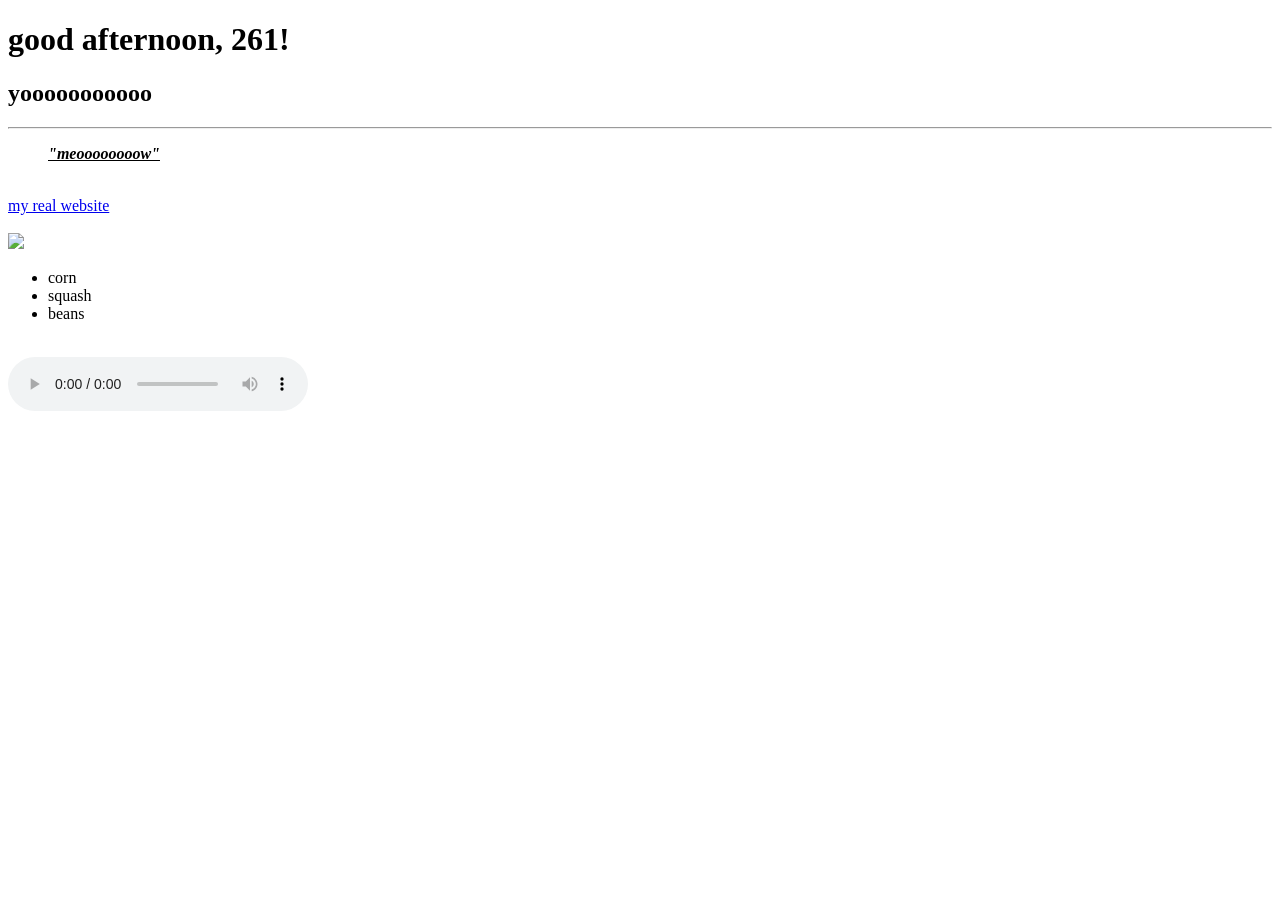
==== index.html @ 15208ff0 "Create index.html" ====
<!doctype html>
<html lang="en">
<header>
<meta charset="UTF-8">
<title>tabby cat</title>
<link href="styles.css" rel="stylesheet">
<script src="https://cdnjs.cloudflare.com/ajax/libs/p5.js/1.11.1/p5.js"></script>
<script src="https://cdnjs.cloudflare.com/ajax/libs/p5.js/1.11.1/addons/p5.sound.min.js"></script>
</header>
<body>
<h1>
good afternoon, 261!
</h1>
<p>
  <h2>yooooooooooo</h2>
  <hr />
  <div>
  <blockquote><b><i><u> "meoooooooow" </u></i></b></blockquote>
</div>
  <br>
  <div>
  <a href="http://racheldevorah.studio"> my real website </a>
  </div>
   <br>
  <div>
  <img src="oprah.gif">
</div>
    <div>
<ul>
		<li>corn</li>
		<li>squash</li>
		<li>beans</li>
</ul>
</div>
<br>
<div>
  <audio controls> <source src="mtec343.mp3" type="audio/mpeg"></audio> 
  <br>
</div>
<div>
	    <script src="orbits.js"></script>
</div>
</p>
</body>
</html>
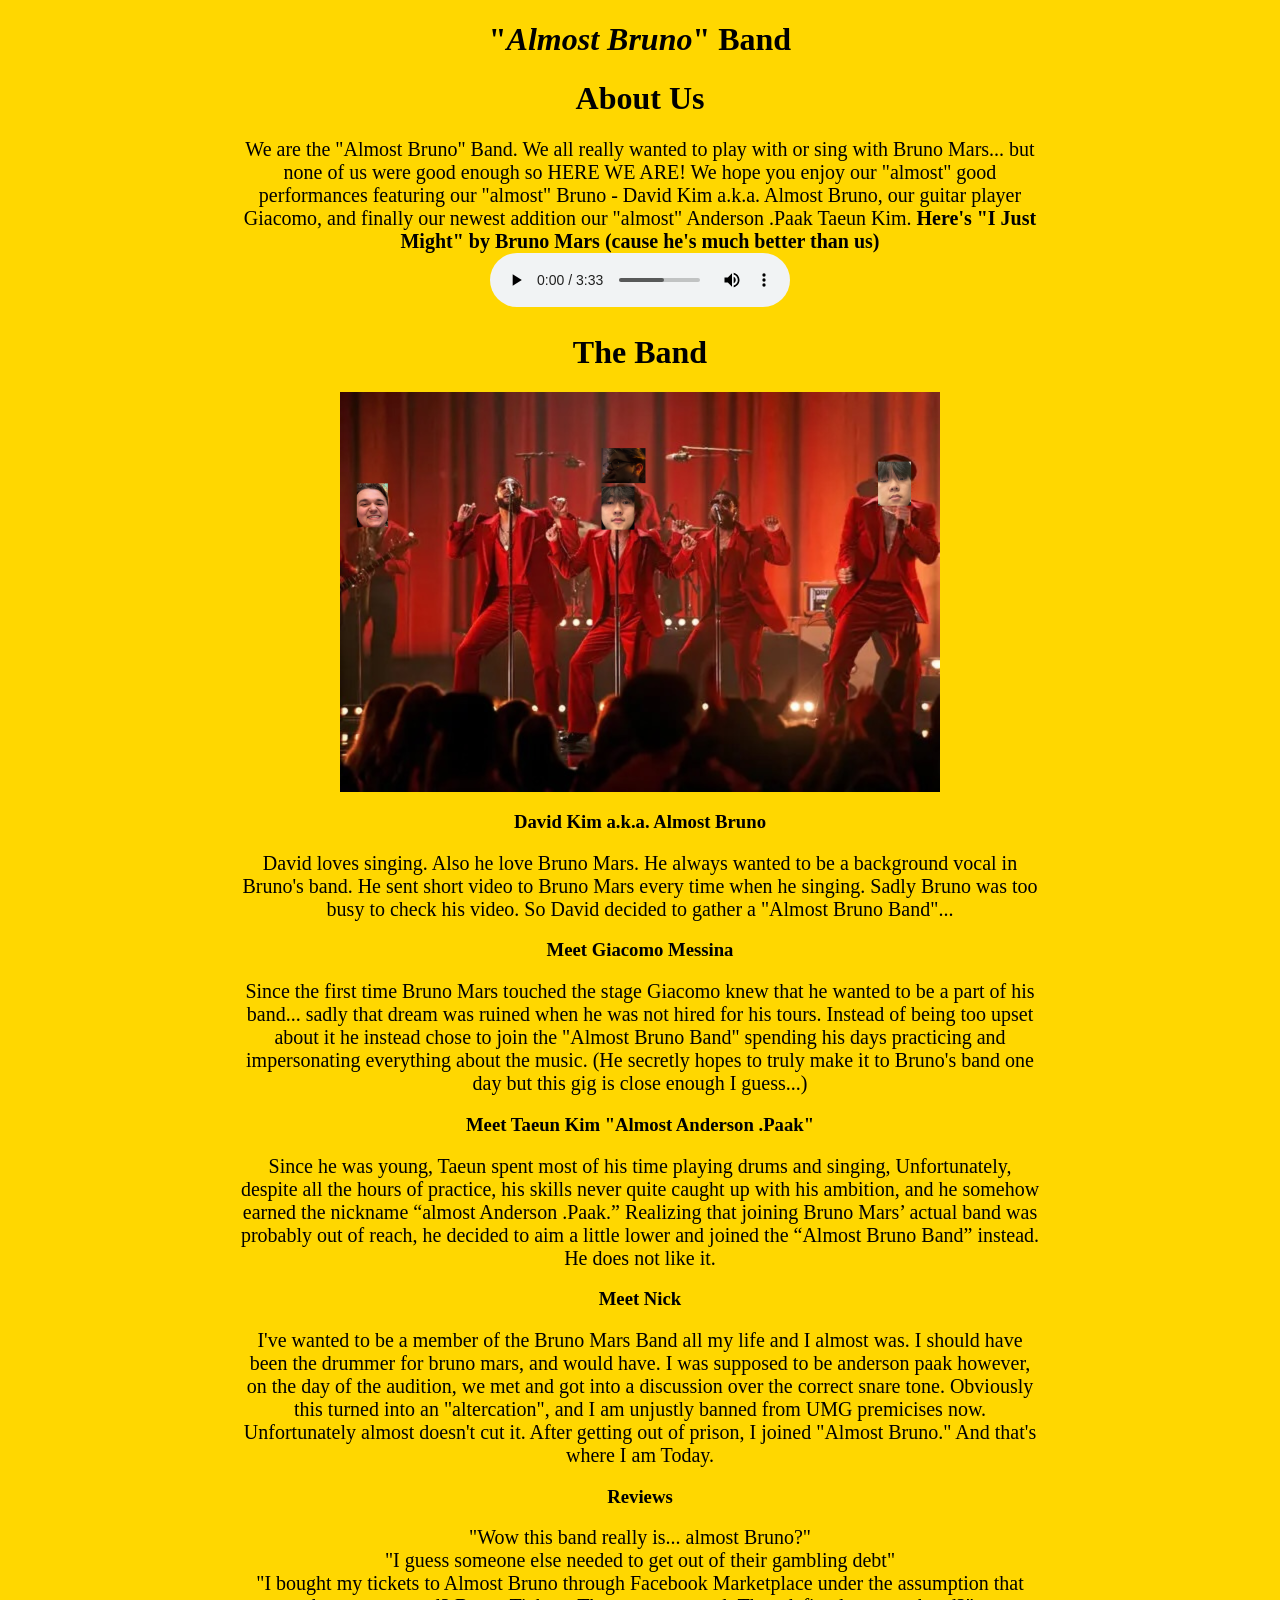
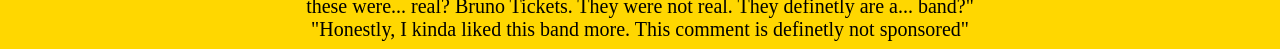
==== commit 85606196: "Rename Index.html to index.html" ====
--- a/index.html
+++ b/index.html
@@ -1,45 +1,44 @@
-<!doctype html>
-<html lang="en">
-<header>
-<meta charset="UTF-8">
-<title>tabby cat</title>
-<link href="styles.css" rel="stylesheet">
-<script src="https://cdnjs.cloudflare.com/ajax/libs/p5.js/1.11.1/p5.js"></script>
-<script src="https://cdnjs.cloudflare.com/ajax/libs/p5.js/1.11.1/addons/p5.sound.min.js"></script>
-</header>
+
+<!DOCTYPE html>
+<html>
+<head>
+  <title>Band Website</title>
+  <link rel="stylesheet" type="text/css" href="style.css">
+</head>
+  <header>
+      <h1> "<i>Almost Bruno</i>" Band </h1>
+  </header>
+<meta charset="utf-8">
 <body>
-<h1>
-good afternoon, 261!
-</h1>
-<p>
-  <h2>yooooooooooo</h2>
-  <hr />
-  <div>
-  <blockquote><b><i><u> "meoooooooow" </u></i></b></blockquote>
-</div>
-  <br>
-  <div>
-  <a href="http://racheldevorah.studio"> my real website </a>
-  </div>
-   <br>
-  <div>
-  <img src="oprah.gif">
-</div>
-    <div>
-<ul>
-		<li>corn</li>
-		<li>squash</li>
-		<li>beans</li>
-</ul>
-</div>
-<br>
-<div>
-  <audio controls> <source src="mtec343.mp3" type="audio/mpeg"></audio> 
-  <br>
-</div>
-<div>
-	    <script src="orbits.js"></script>
-</div>
+  <h1>About Us</h1>
+  <p>We are the "Almost Bruno" Band. We all really wanted to play with or sing with Bruno Mars... but none of us were good enough so HERE WE ARE! We hope you enjoy our "almost" good performances featuring our "almost" Bruno - David Kim a.k.a. Almost Bruno, our guitar player Giacomo, and finally our newest addition our "almost" Anderson .Paak Taeun Kim.
+  <b>Here's "I Just Might" by Bruno Mars (cause he's much better than us)</b>
+  </p>
+  
+  <p>
+  <audio src="IJustMight.mp3" controls>
+  </p>
+<h1>The Band</h1>
+<img src="Bruno Mars Band.png" alt="The Band">
+
+	<h3>David Kim a.k.a. Almost Bruno</h3>
+	<p>David loves singing. Also he love Bruno Mars. He always wanted to be a background vocal in Bruno's band. He sent short video to Bruno Mars every time when he singing. Sadly Bruno was too busy to check his video. So David decided to gather a "Almost Bruno Band"...
 </p>
+    <h3>Meet Giacomo Messina</h3>
+    <p>Since the first time Bruno Mars touched the stage Giacomo knew that he wanted to be a part of his band... sadly that dream was ruined when he was not hired for his tours. Instead of being too upset about it he instead chose to join the "Almost Bruno Band" spending his days practicing and impersonating everything about the music. (He secretly hopes to truly make it to Bruno's band one day but this gig is close enough I guess...)</p>
+
+    <h3>Meet Taeun Kim "Almost Anderson .Paak"</h3>
+    <p>Since he was young, Taeun spent most of his time playing drums and singing, Unfortunately, despite all the hours of practice, his skills never quite caught up with his ambition, and he somehow earned the nickname “almost Anderson .Paak.” Realizing that joining Bruno Mars’ actual band was probably out of reach, he decided to aim a little lower and joined the “Almost Bruno Band” instead. He does not like it.</p>
+
+    <h3>Meet Nick</h3>
+    <p>I've wanted to be a member of the Bruno Mars Band all my life and I almost was. I should have been the drummer for bruno mars, and would have.  I was supposed to be anderson paak however, on the day of the audition, we met and got into a discussion over the correct snare tone. Obviously this turned into an "altercation", and I am unjustly banned from UMG premicises now. Unfortunately almost doesn't cut it. After getting out of prison, I joined "Almost Bruno." And that's where I am Today. 
+</p>
+
+      <h3>Reviews</h3>
+      <p>"Wow this band really is... almost Bruno?"</p>
+      <p>"I guess someone else needed to get out of their gambling debt"</p>
+      <p>"I bought my tickets to Almost Bruno through Facebook Marketplace under the assumption that these were... real? Bruno Tickets. They were not real. They definetly are a... band?"</p>
+      <p id="endBlock">"Honestly, I kinda liked this band more. This comment is definetly not sponsored"</p>
+
 </body>
 </html>
--- a/style.css
+++ b/style.css
@@ -0,0 +1,31 @@
+body {
+  background-color: gold;
+}
+
+h1 {
+  color: black;
+  text-align: center;
+}
+
+h3 {
+  color: black;
+  text-align: center;
+}
+
+p {
+  font-family: "Cursive", "	Brush Script MT";
+  font-size: 20px;
+  width: 800px;
+  margin: 0 auto;
+  text-align: center;
+}
+img {
+  display: block;
+  margin-left: auto;
+  margin-right: auto;
+}
+header
+h1 {
+  font-family: "Lucida Handwriting";
+}
+
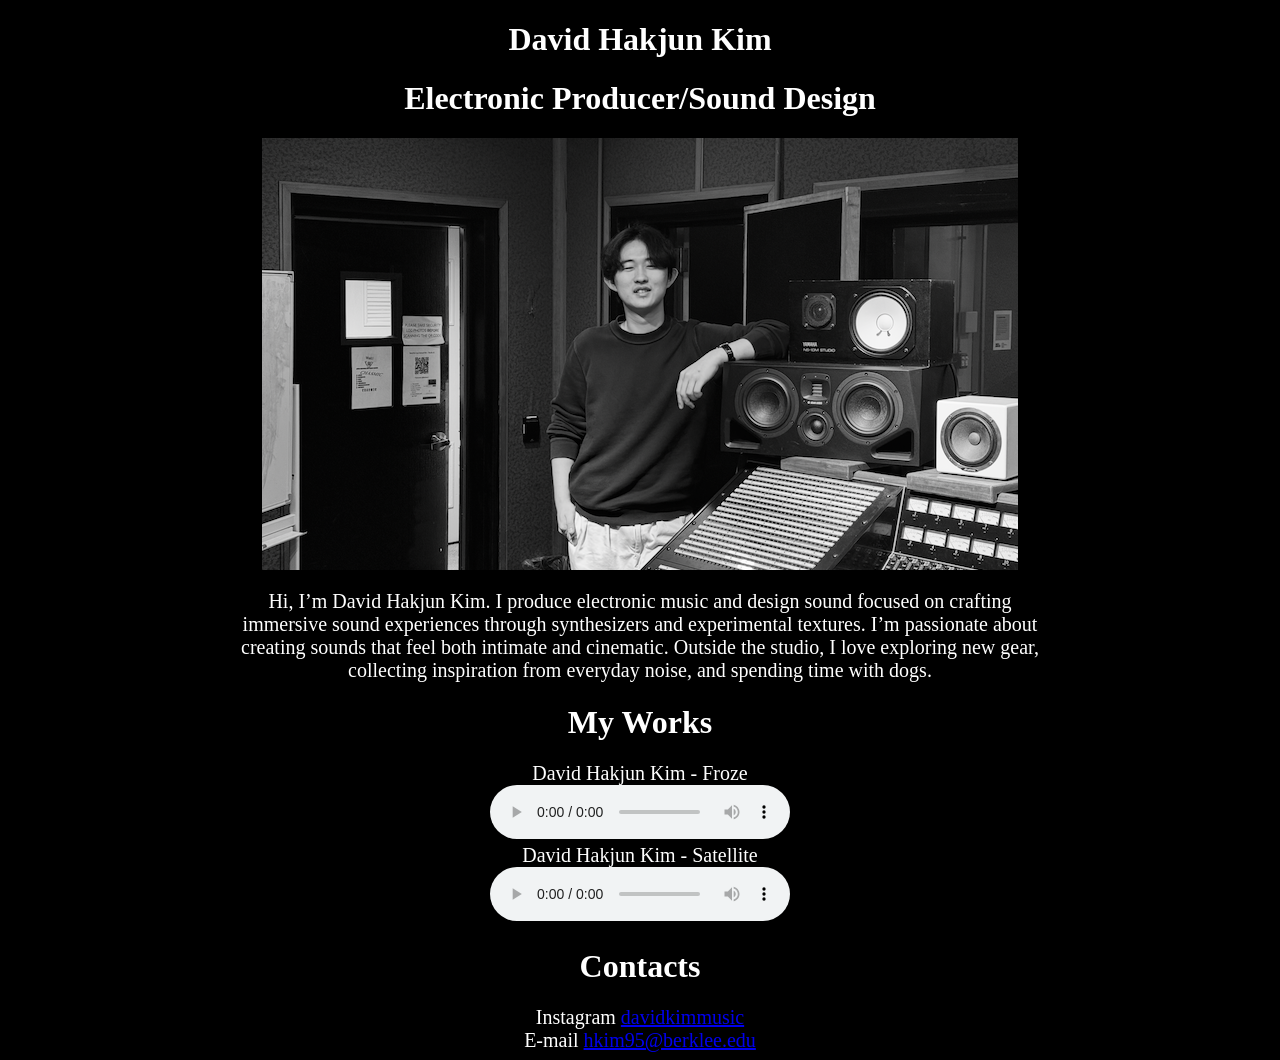
==== commit c5cd2cc2: "Test for final" ====
--- a/index.html
+++ b/index.html
@@ -1,44 +1,46 @@
 
 <!DOCTYPE html>
 <html>
+
 <head>
-  <title>Band Website</title>
+  <title>David Hakjun Kim</title>
   <link rel="stylesheet" type="text/css" href="style.css">
+  <meta charset="utf-8">
 </head>
-  <header>
-      <h1> "<i>Almost Bruno</i>" Band </h1>
-  </header>
-<meta charset="utf-8">
+
 <body>
-  <h1>About Us</h1>
-  <p>We are the "Almost Bruno" Band. We all really wanted to play with or sing with Bruno Mars... but none of us were good enough so HERE WE ARE! We hope you enjoy our "almost" good performances featuring our "almost" Bruno - David Kim a.k.a. Almost Bruno, our guitar player Giacomo, and finally our newest addition our "almost" Anderson .Paak Taeun Kim.
-  <b>Here's "I Just Might" by Bruno Mars (cause he's much better than us)</b>
+    <header>
+        <h1> David Hakjun Kim </h1>
+    </header>
+  <h1>Electronic Producer/Sound Design</h1>
+  
+  <img src="This is me.png" style="margin-bottom: 20px;">
+  
+  <p>Hi, I’m David Hakjun Kim. I produce electronic music and design sound focused on crafting immersive sound experiences through synthesizers and experimental textures. I’m passionate about creating sounds that feel both intimate and cinematic. Outside the studio, I love exploring new gear, collecting inspiration from everyday noise, and spending time with dogs.
+  </p>
+  
+  	<h1>My Works</h1>
+	<p>David Hakjun Kim - Froze
+</p>
+  
+  <p>
+  <audio src="Froze.mp3" controls>
+  </p>
+  
+  	<p>David Hakjun Kim - Satellite
   </p>
   
   <p>
-  <audio src="IJustMight.mp3" controls>
+  <audio src="Satellite.mp3" controls>
   </p>
-<h1>The Band</h1>
-<img src="Bruno Mars Band.png" alt="The Band">
-
-	<h3>David Kim a.k.a. Almost Bruno</h3>
-	<p>David loves singing. Also he love Bruno Mars. He always wanted to be a background vocal in Bruno's band. He sent short video to Bruno Mars every time when he singing. Sadly Bruno was too busy to check his video. So David decided to gather a "Almost Bruno Band"...
-</p>
-    <h3>Meet Giacomo Messina</h3>
-    <p>Since the first time Bruno Mars touched the stage Giacomo knew that he wanted to be a part of his band... sadly that dream was ruined when he was not hired for his tours. Instead of being too upset about it he instead chose to join the "Almost Bruno Band" spending his days practicing and impersonating everything about the music. (He secretly hopes to truly make it to Bruno's band one day but this gig is close enough I guess...)</p>
-
-    <h3>Meet Taeun Kim "Almost Anderson .Paak"</h3>
-    <p>Since he was young, Taeun spent most of his time playing drums and singing, Unfortunately, despite all the hours of practice, his skills never quite caught up with his ambition, and he somehow earned the nickname “almost Anderson .Paak.” Realizing that joining Bruno Mars’ actual band was probably out of reach, he decided to aim a little lower and joined the “Almost Bruno Band” instead. He does not like it.</p>
-
-    <h3>Meet Nick</h3>
-    <p>I've wanted to be a member of the Bruno Mars Band all my life and I almost was. I should have been the drummer for bruno mars, and would have.  I was supposed to be anderson paak however, on the day of the audition, we met and got into a discussion over the correct snare tone. Obviously this turned into an "altercation", and I am unjustly banned from UMG premicises now. Unfortunately almost doesn't cut it. After getting out of prison, I joined "Almost Bruno." And that's where I am Today. 
+  
+    <h1>Contacts</h1>
+	
+    <p>Instagram <a href="https://www.instagram.com/davidkimmusic"> davidkimmusic </a> 
 </p>
 
-      <h3>Reviews</h3>
-      <p>"Wow this band really is... almost Bruno?"</p>
-      <p>"I guess someone else needed to get out of their gambling debt"</p>
-      <p>"I bought my tickets to Almost Bruno through Facebook Marketplace under the assumption that these were... real? Bruno Tickets. They were not real. They definetly are a... band?"</p>
-      <p id="endBlock">"Honestly, I kinda liked this band more. This comment is definetly not sponsored"</p>
+    <p>E-mail <a href="mailto:hkim95@berklee.edu">hkim95@berklee.edu</a> 
+</p>
 
 </body>
 </html>
--- a/style.css
+++ b/style.css
@@ -1,31 +1,35 @@
 body {
-  background-color: gold;
+background-color: black;
 }
 
 h1 {
-  color: black;
+  font-family: "Optima";
+  color: white;
   text-align: center;
 }
 
 h3 {
-  color: black;
+  font-family: "Optima";
+  color: white;
   text-align: center;
 }
 
 p {
-  font-family: "Cursive", "	Brush Script MT";
+color: white;
+  font-family: "Optima";
   font-size: 20px;
   width: 800px;
   margin: 0 auto;
   text-align: center;
 }
+
 img {
   display: block;
   margin-left: auto;
   margin-right: auto;
 }
-header
-h1 {
-  font-family: "Lucida Handwriting";
+
+header h1 {
+  font-family: "Optima";
 }
 
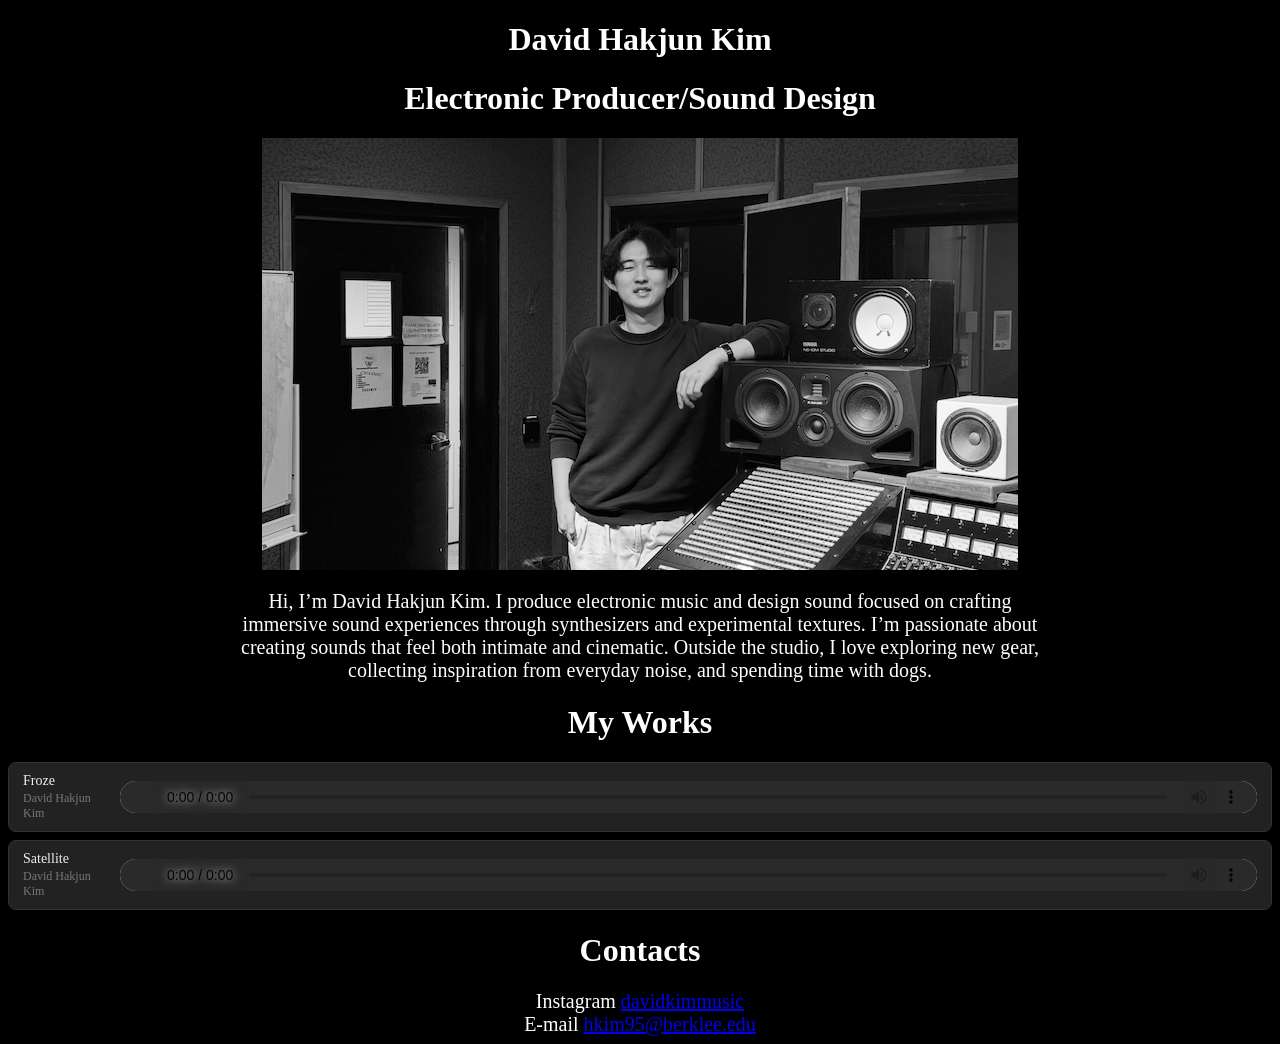
==== commit 9a802f89: "test2" ====
--- a/index.html
+++ b/index.html
@@ -20,19 +20,22 @@
   </p>
   
   	<h1>My Works</h1>
-	<p>David Hakjun Kim - Froze
-</p>
-  
-  <p>
-  <audio src="Froze.mp3" controls>
-  </p>
-  
-  	<p>David Hakjun Kim - Satellite
-  </p>
-  
-  <p>
-  <audio src="Satellite.mp3" controls>
-  </p>
+
+  <div class="track">
+    <div class="track-info">
+      <div class="track-title">Froze</div>
+      <div class="track-artist">David Hakjun Kim</div>
+    </div>
+    <audio controls src="froze.mp3"></audio>
+  </div>
+
+  <div class="track">
+    <div class="track-info">
+      <div class="track-title">Satellite</div>
+      <div class="track-artist">David Hakjun Kim</div>
+    </div>
+    <audio controls src="satellite.mp3"></audio>
+  </div>
   
     <h1>Contacts</h1>
 	
--- a/style.css
+++ b/style.css
@@ -33,3 +33,57 @@
   font-family: "Optima";
 }
 
+/* 트랙 컨테이너 */
+.track {
+  display: flex;
+  align-items: center;
+  gap: 12px;
+  padding: 10px 14px;
+  background: #222;
+  border: 0.5px solid #333;
+  border-radius: 8px;        /* 기존 pill → 직사각형 */
+  margin-bottom: 8px;
+  cursor: pointer;
+}
+
+.track:hover {
+  background: #2a2a2a;
+  border-color: #444;
+}
+
+/* 곡 제목 */
+.track-title {
+  font-size: 14px;
+  font-weight: 500;
+  color: #eee;
+  margin-bottom: 2px;
+}
+
+/* 아티스트명 */
+.track-artist {
+  font-size: 12px;
+  color: #777;
+}
+
+/* audio 플레이어 자체 스타일 */
+audio {
+  width: 100%;
+  height: 32px;
+  border-radius: 6px;        /* 기존 pill 제거 */
+  background: transparent;
+  accent-color: #4fa8e8;     /* 진행바, 버튼 색상 */
+}
+
+/* 크롬 기준 내부 컨트롤 */
+audio::-webkit-media-controls-panel {
+  background: #2a2a2a;
+  border-radius: 6px;
+}
+
+audio::-webkit-media-controls-play-button {
+  background: transparent;
+}
+
+audio::-webkit-media-controls-timeline {
+  accent-color: #4fa8e8;
+}
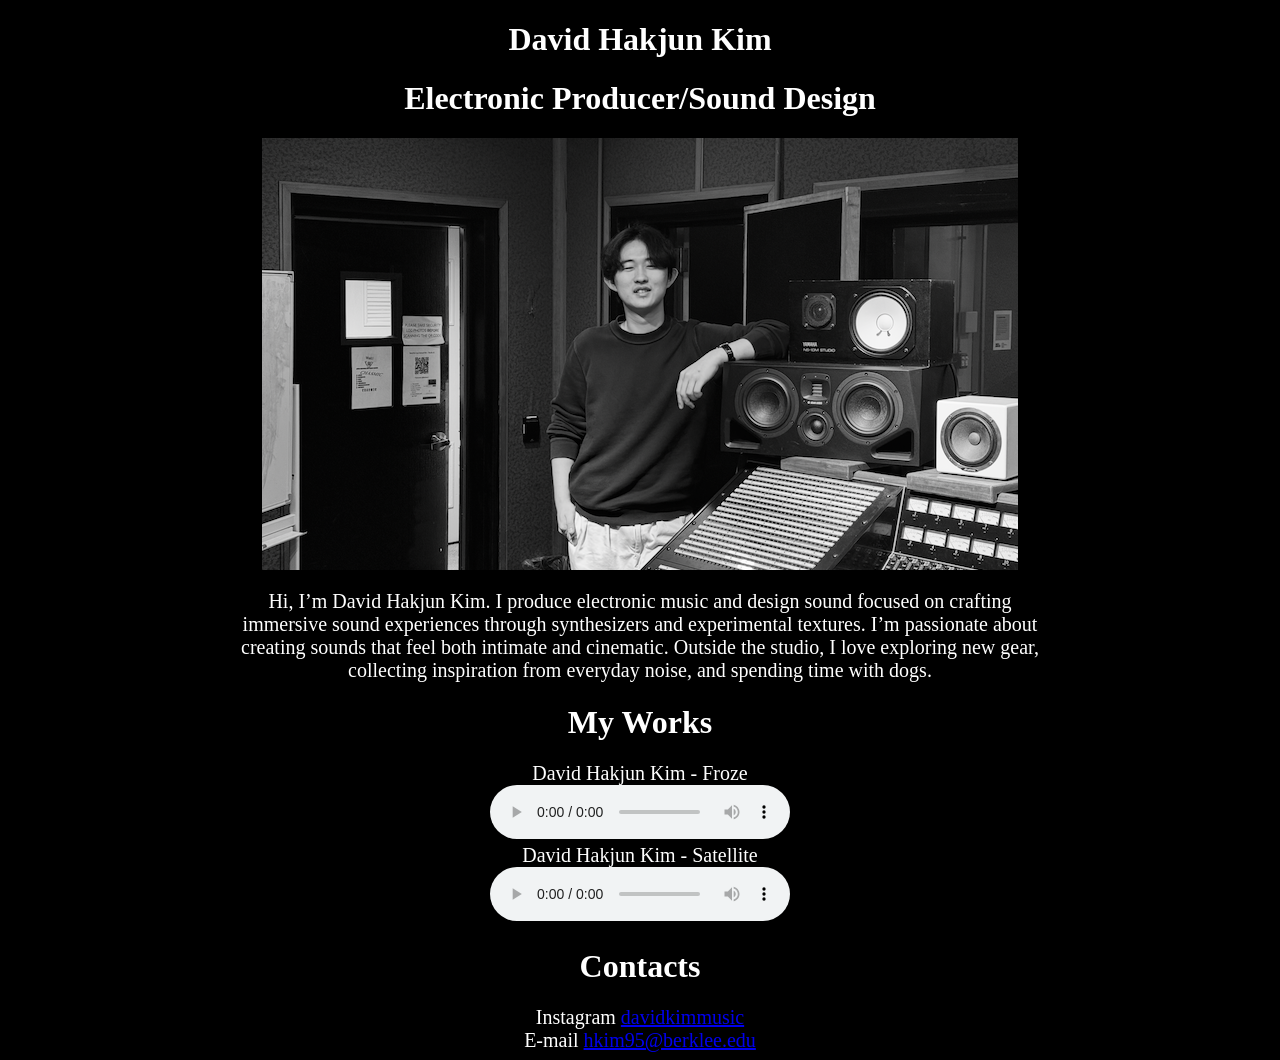
==== commit 87410dc1: "test3" ====
--- a/index.html
+++ b/index.html
@@ -20,22 +20,19 @@
   </p>
   
   	<h1>My Works</h1>
-
-  <div class="track">
-    <div class="track-info">
-      <div class="track-title">Froze</div>
-      <div class="track-artist">David Hakjun Kim</div>
-    </div>
-    <audio controls src="froze.mp3"></audio>
-  </div>
-
-  <div class="track">
-    <div class="track-info">
-      <div class="track-title">Satellite</div>
-      <div class="track-artist">David Hakjun Kim</div>
-    </div>
-    <audio controls src="satellite.mp3"></audio>
-  </div>
+	<p>David Hakjun Kim - Froze
+</p>
+  
+  <p>
+  <audio src="Froze.mp3" controls>
+  </p>
+  
+  	<p>David Hakjun Kim - Satellite
+  </p>
+  
+  <p>
+  <audio src="Satellite.mp3" controls>
+  </p>
   
     <h1>Contacts</h1>
 	
--- a/style.css
+++ b/style.css
@@ -32,58 +32,3 @@
 header h1 {
   font-family: "Optima";
 }
-
-/* 트랙 컨테이너 */
-.track {
-  display: flex;
-  align-items: center;
-  gap: 12px;
-  padding: 10px 14px;
-  background: #222;
-  border: 0.5px solid #333;
-  border-radius: 8px;        /* 기존 pill → 직사각형 */
-  margin-bottom: 8px;
-  cursor: pointer;
-}
-
-.track:hover {
-  background: #2a2a2a;
-  border-color: #444;
-}
-
-/* 곡 제목 */
-.track-title {
-  font-size: 14px;
-  font-weight: 500;
-  color: #eee;
-  margin-bottom: 2px;
-}
-
-/* 아티스트명 */
-.track-artist {
-  font-size: 12px;
-  color: #777;
-}
-
-/* audio 플레이어 자체 스타일 */
-audio {
-  width: 100%;
-  height: 32px;
-  border-radius: 6px;        /* 기존 pill 제거 */
-  background: transparent;
-  accent-color: #4fa8e8;     /* 진행바, 버튼 색상 */
-}
-
-/* 크롬 기준 내부 컨트롤 */
-audio::-webkit-media-controls-panel {
-  background: #2a2a2a;
-  border-radius: 6px;
-}
-
-audio::-webkit-media-controls-play-button {
-  background: transparent;
-}
-
-audio::-webkit-media-controls-timeline {
-  accent-color: #4fa8e8;
-}
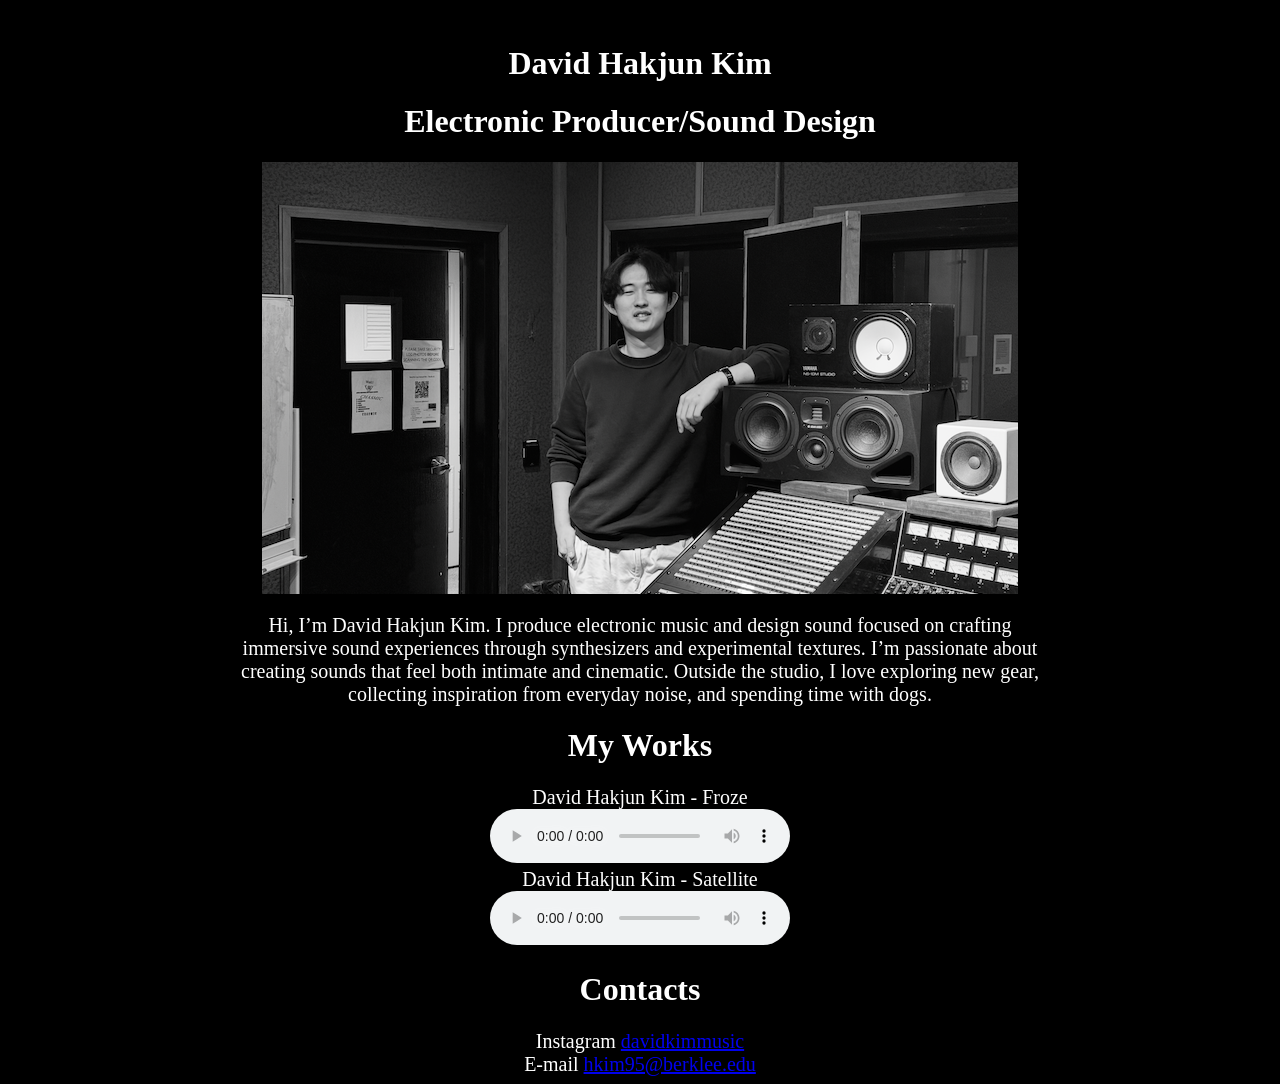
==== commit 0ba6a53f: "Final Final" ====
--- a/index.html
+++ b/index.html
@@ -1,6 +1,16 @@
-
 <!DOCTYPE html>
 <html>
+
+<body>
+	
+  <video autoplay muted loop id="bg-video">
+    <source src="cows & cows & cows.mp4" type="video/mp4">
+  </video>
+  
+  <div class="content">
+  </div>
+
+</body>
 
 <head>
   <title>David Hakjun Kim</title>
@@ -43,4 +53,5 @@
 </p>
 
 </body>
+
 </html>
--- a/style.css
+++ b/style.css
@@ -32,3 +32,26 @@
 header h1 {
   font-family: "Optima";
 }
+
+#bg-video {
+  position: fixed;
+  right: 0;
+  bottom: 0;
+
+  min-width: 100%;
+  min-height: 100%;
+
+  object-fit: cover;
+
+  z-index: -1;
+  filter: brightness(50%);
+}
+
+.content {
+  position: relative;
+  z-index: 1;
+  color: white;
+  text-align: center;
+  margin-top: 5vh;
+}
+
